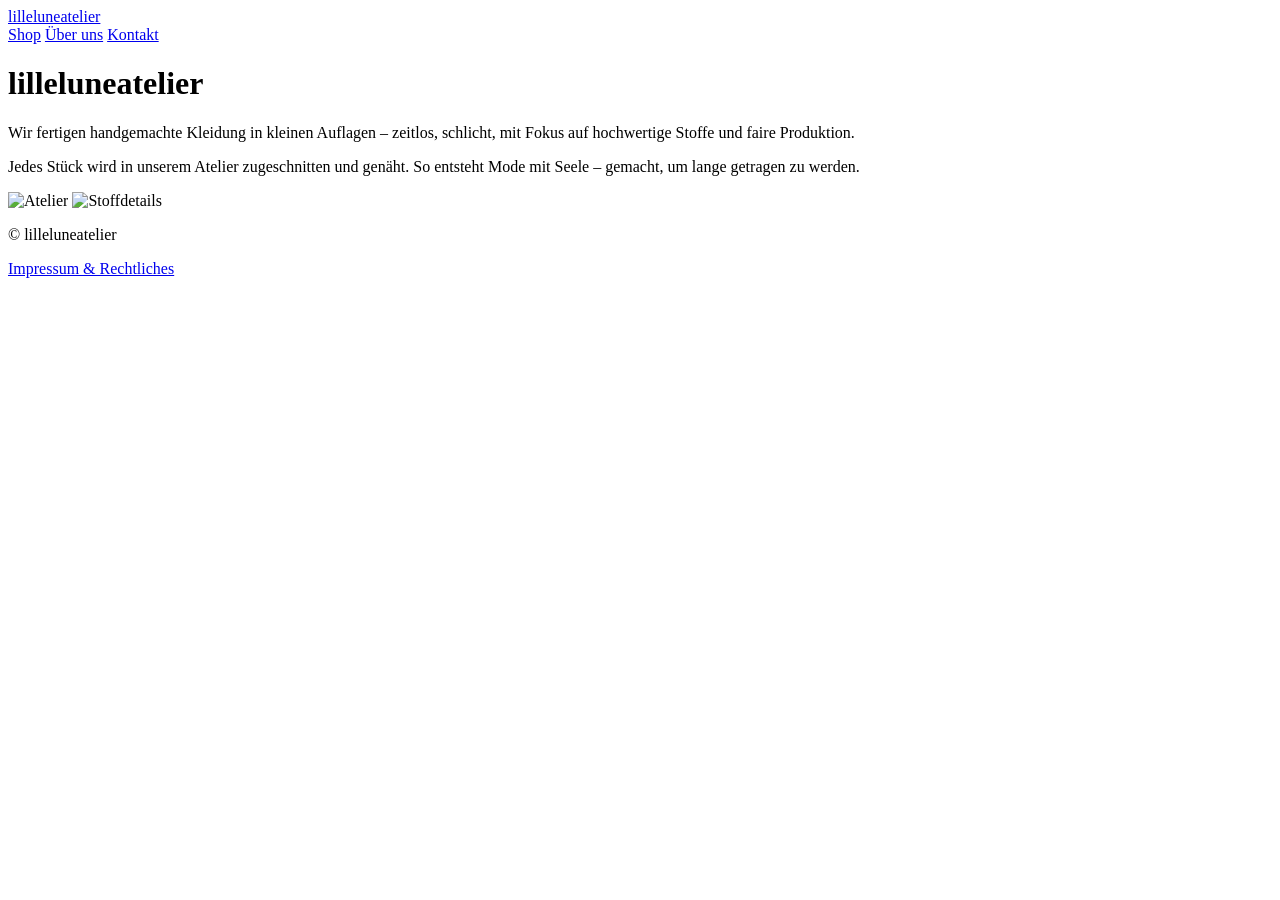
==== about.html @ 3cf4e536 "Create about.html" ====
<!doctype html>
<html lang="de">
<head>
  <meta charset="utf-8">
  <meta name="viewport" content="width=device-width, initial-scale=1">
  <title>Über uns – lilleluneatelier</title>
  <link rel="stylesheet" href="assets/css/styles.css">
</head>
<body>
<header class="site-header">
  <a class="brand" href="index.html">lilleluneatelier</a>
  <nav class="nav">
    <a href="products.html">Shop</a>
    <a class="active" href="about.html">Über uns</a>
    <a href="contact.html">Kontakt</a>
  </nav>
</header>

<main class="container">
  <h1>lilleluneatelier</h1>
  <p>Wir fertigen handgemachte Kleidung in kleinen Auflagen – zeitlos, schlicht, mit Fokus auf hochwertige Stoffe und faire Produktion.</p>
  <p>Jedes Stück wird in unserem Atelier zugeschnitten und genäht. So entsteht Mode mit Seele – gemacht, um lange getragen zu werden.</p>
  <div class="grid two">
    <img src="assets/img/atelier.jpg" alt="Atelier">
    <img src="assets/img/details.jpg" alt="Stoffdetails">
  </div>
</main>

<footer class="site-footer">
  <p>© <span id="year"></span> lilleluneatelier</p>
  <nav><a href="legal.html">Impressum & Rechtliches</a></nav>
</footer>
<script src="assets/js/app.js"></script>
</body>
</html>
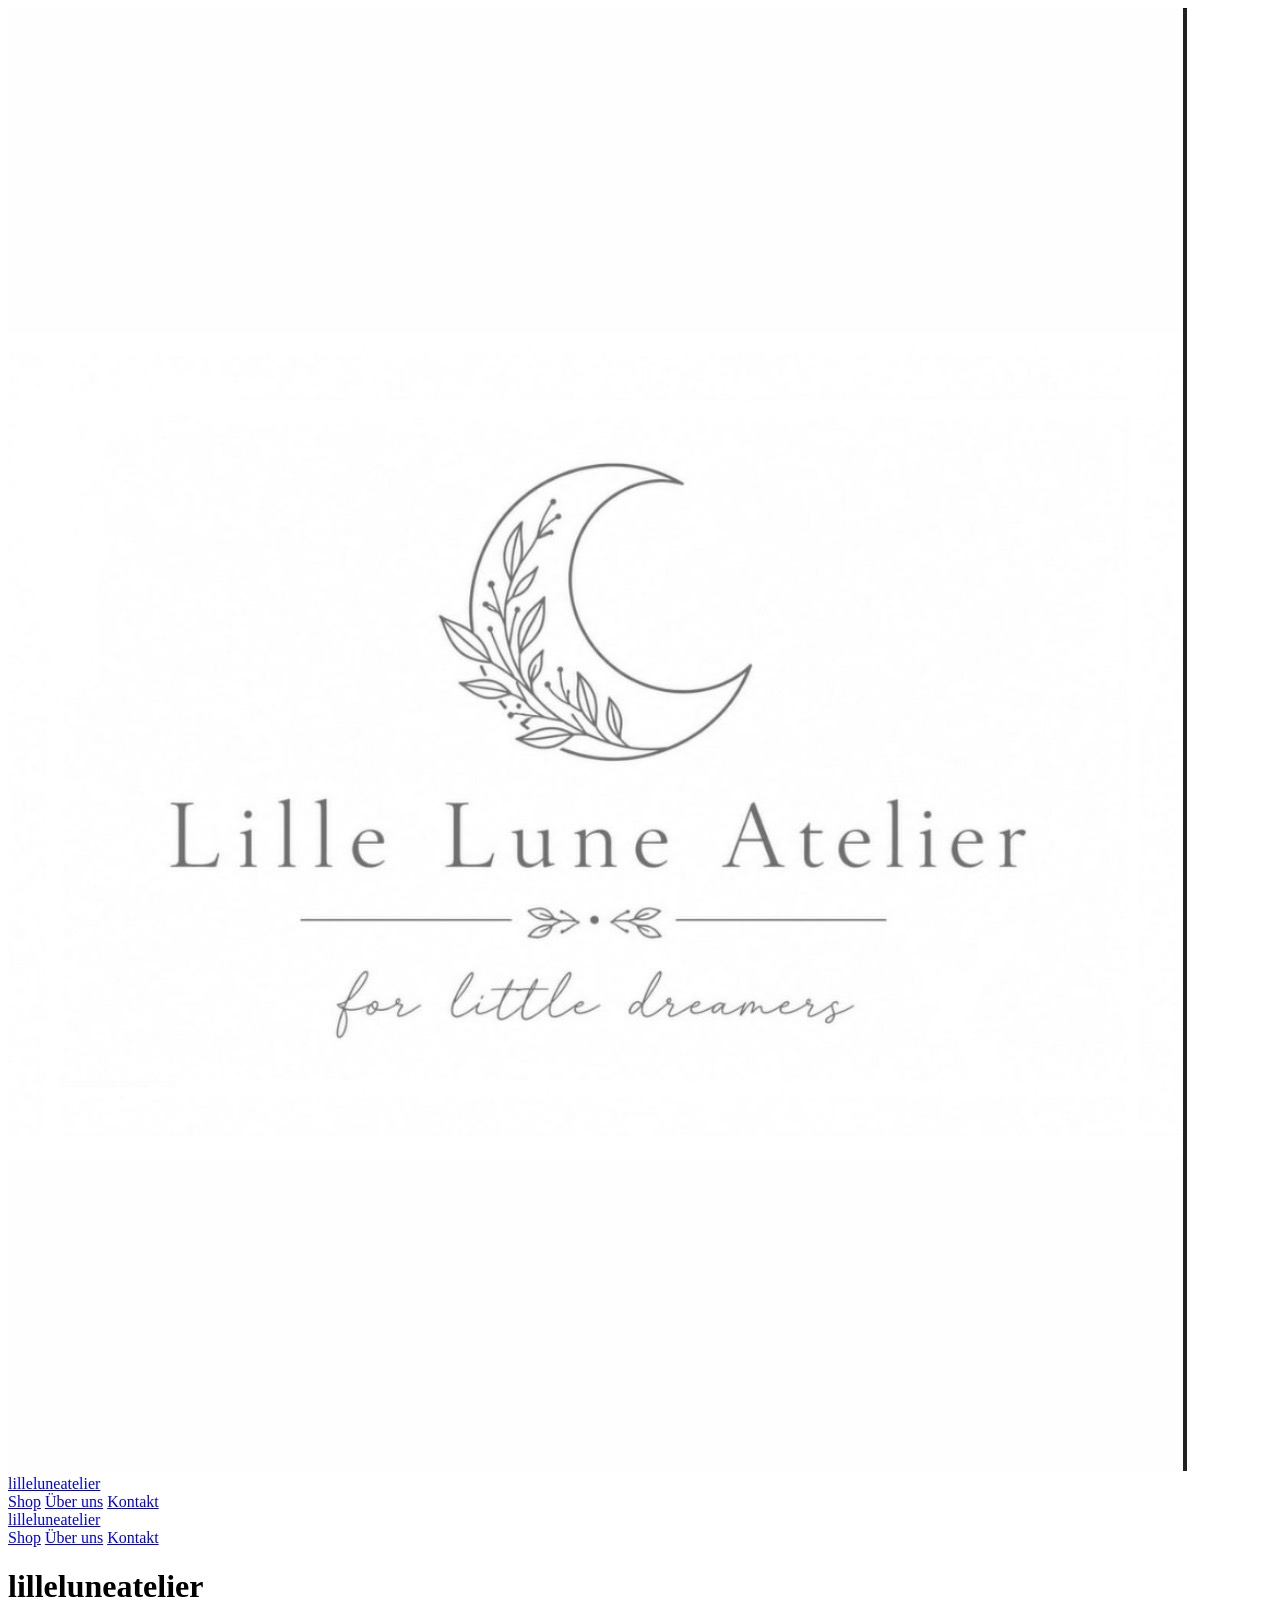
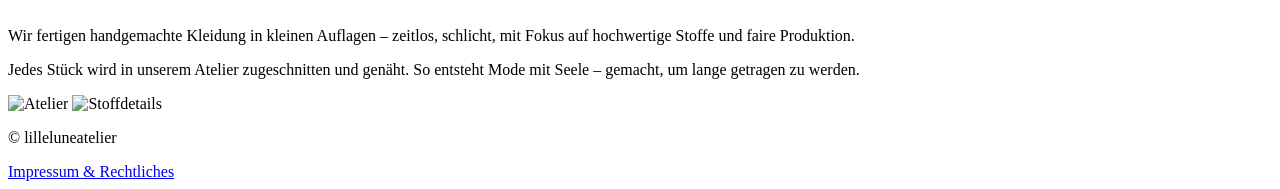
==== commit fdab3891: "Update about.html" ====
--- a/about.html
+++ b/about.html
@@ -1,11 +1,16 @@
 <!doctype html>
 <html lang="de">
-<head>
-  <meta charset="utf-8">
-  <meta name="viewport" content="width=device-width, initial-scale=1">
-  <title>Über uns – lilleluneatelier</title>
-  <link rel="stylesheet" href="assets/css/styles.css">
-</head>
+<header class="site-header">
+  <a class="brand" href="index.html">
+    <img class="brand-logo" src="assets/img/logo.jpg" alt="lilleluneatelier Logo">
+    <span class="brand-text">lilleluneatelier</span>
+  </a>
+  <nav class="nav">
+    <a href="products.html">Shop</a>
+    <a href="about.html">Über uns</a>
+    <a href="contact.html">Kontakt</a>
+  </nav>
+</header>
 <body>
 <header class="site-header">
   <a class="brand" href="index.html">lilleluneatelier</a>
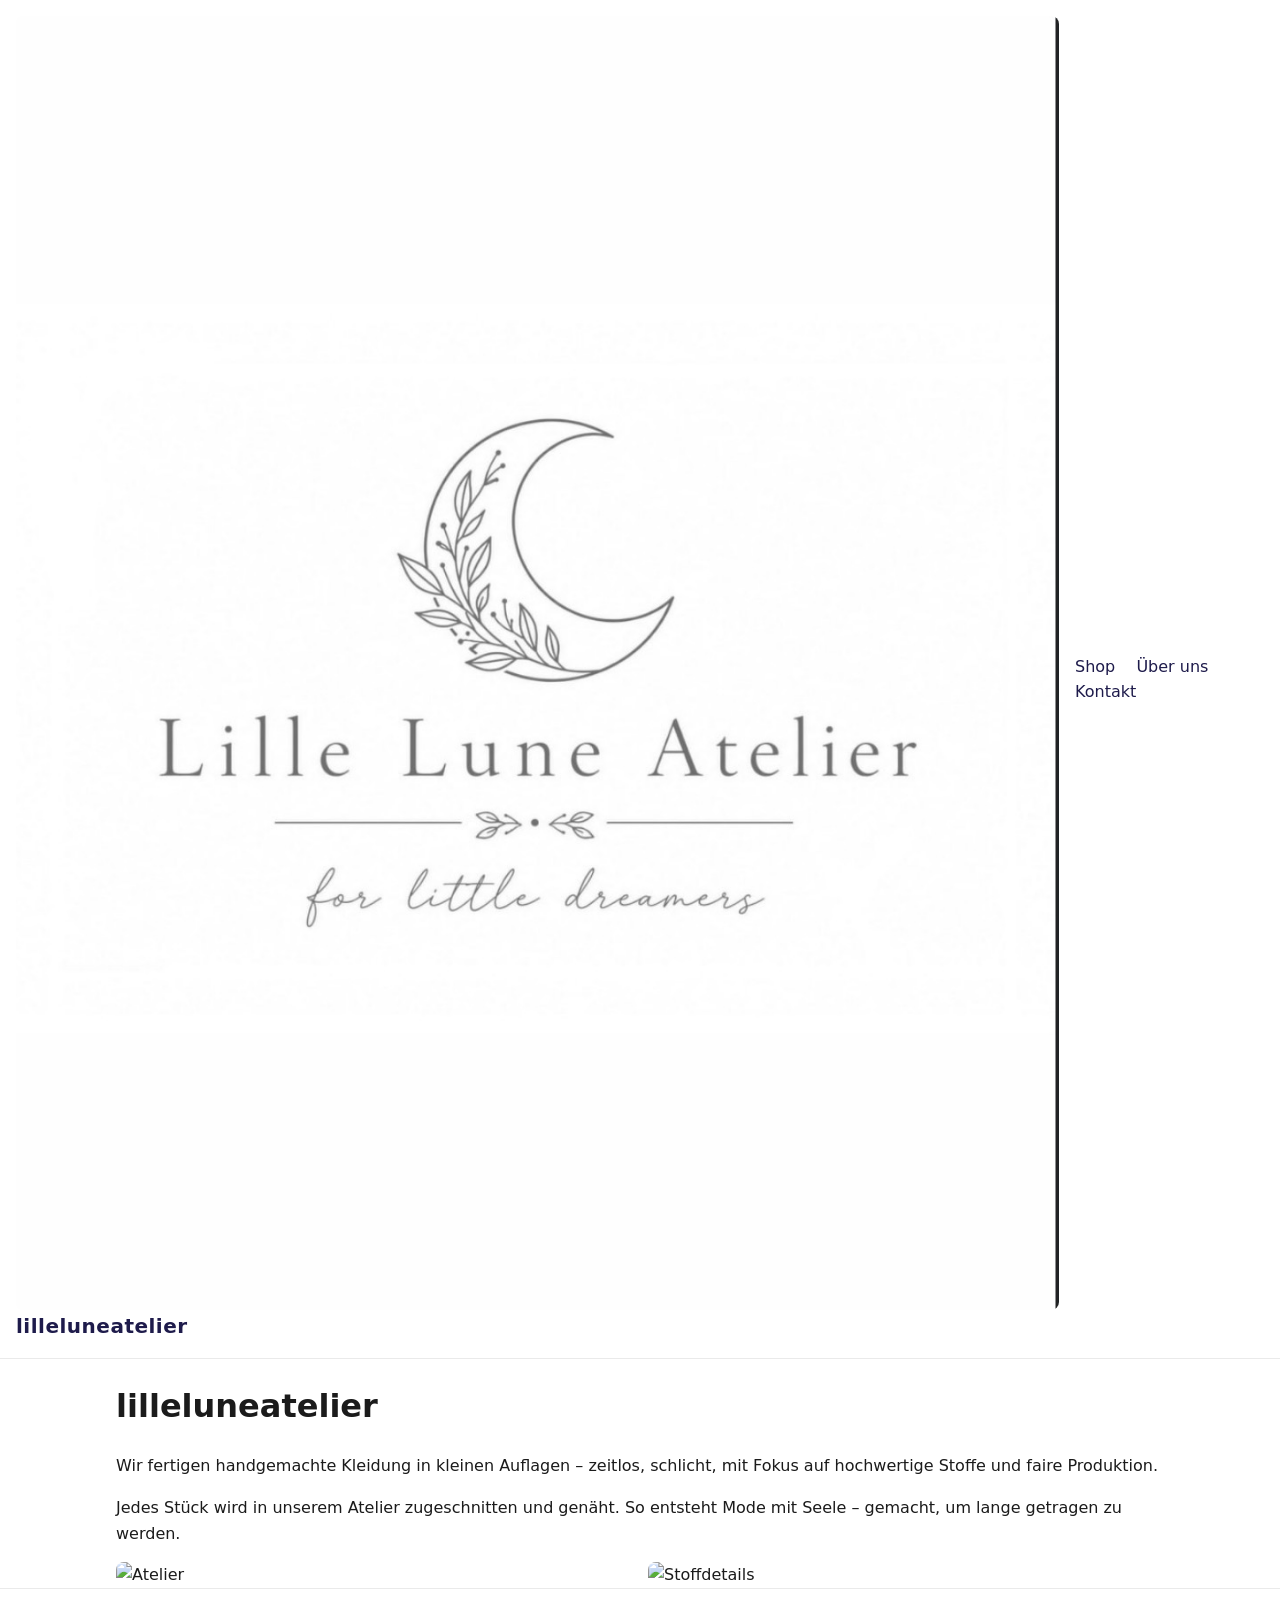
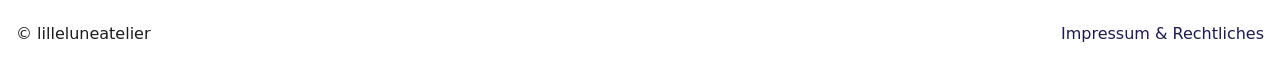
==== commit 3b509d65: "Update about.html" ====
--- a/about.html
+++ b/about.html
@@ -1,5 +1,12 @@
 <!doctype html>
 <html lang="de">
+<head>
+  <meta charset="utf-8">
+  <meta name="viewport" content="width=device-width, initial-scale=1">
+  <title>Über uns – lilleluneatelier</title>
+  <link rel="stylesheet" href="assets/css/styles.css">
+</head>
+<body>
 <header class="site-header">
   <a class="brand" href="index.html">
     <img class="brand-logo" src="assets/img/logo.jpg" alt="lilleluneatelier Logo">
@@ -11,14 +18,6 @@
     <a href="contact.html">Kontakt</a>
   </nav>
 </header>
-<body>
-<header class="site-header">
-  <a class="brand" href="index.html">lilleluneatelier</a>
-  <nav class="nav">
-    <a href="products.html">Shop</a>
-    <a class="active" href="about.html">Über uns</a>
-    <a href="contact.html">Kontakt</a>
-  </nav>
 </header>
 
 <main class="container">
--- a/assets/css/styles.css
+++ b/assets/css/styles.css
@@ -0,0 +1,51 @@
+:root{
+  --bg:#fff;
+  --text:#1b1b1b;
+  --muted:#6b6b6b;
+  --brand:#1e1b4b; /* tiefes Indigo */
+  --brand-acc:#bfa8ff; /* zartes Lavendel */
+  --border:#eaeaea;
+}
+*{box-sizing:border-box}
+html,body{margin:0;padding:0}
+body{
+  font-family:"Plus Jakarta Sans",system-ui,-apple-system,Segoe UI,Roboto,Arial,sans-serif;
+  color:var(--text); background:var(--bg); line-height:1.6;
+}
+a{color:var(--brand); text-decoration:none}
+img{max-width:100%; display:block; border-radius:8px}
+.container{max-width:1080px; margin:0 auto; padding:0 16px}
+.site-header,.site-footer{display:flex; align-items:center; justify-content:space-between; padding:16px}
+.site-header{border-bottom:1px solid var(--border); position:sticky; top:0; background:#fff; z-index:10}
+.brand{font-weight:700; font-size:20px; letter-spacing:.5px}
+.nav a{margin-left:16px}
+.nav a.active{font-weight:700}
+.hero{display:grid; grid-template-columns:1.1fr .9fr; gap:24px; padding:48px 16px; border-bottom:1px solid var(--border)}
+.hero-inner h1{font-size:40px; line-height:1.1; margin:0 0 12px}
+.hero-inner p{color:var(--muted); margin:0 0 16px}
+.hero-image{background:linear-gradient(135deg, #f7f4ff, #fff); border-radius:16px; min-height:280px}
+.btn{display:inline-block; padding:12px 18px; border:1px solid var(--brand); border-radius:999px; color:#fff; background:var(--brand)}
+.btn:hover{opacity:.9}
+.btn-primary{background:var(--brand); border-color:var(--brand)}
+.center{text-align:center; margin-top:16px}
+.grid{display:grid; gap:16px}
+.products-grid{grid-template-columns:repeat(4,1fr)}
+.two{grid-template-columns:repeat(2,1fr)}
+@media (max-width:980px){ .products-grid{grid-template-columns:repeat(3,1fr)} .hero{grid-template-columns:1fr} }
+@media (max-width:680px){ .products-grid{grid-template-columns:repeat(2,1fr)} }
+.card{border:1px solid var(--border); padding:12px; border-radius:12px; display:flex; flex-direction:column; gap:8px}
+.price{font-weight:700}
+.filters{display:flex; gap:8px; flex-wrap:wrap; margin:8px 0 16px}
+.filters select,.filters input{padding:10px; border:1px solid var(--border); border-radius:8px}
+.usp{display:grid; grid-template-columns:repeat(3,1fr); gap:16px; margin:48px auto}
+.usp .usp-item{border:1px dashed var(--border); border-radius:12px; padding:16px}
+.product-page{display:grid; grid-template-columns:1.1fr .9fr; gap:24px}
+@media (max-width:880px){ .product-page{grid-template-columns:1fr} }
+.options label{display:block; margin:12px 0}
+.options select{padding:10px; border:1px solid var(--border); border-radius:8px; width:100%}
+.actions{margin:12px 0 4px}
+.thumbs{display:flex; gap:8px; margin-top:8px}
+.thumbs img{width:72px; height:72px; object-fit:cover; cursor:pointer; border:1px solid var(--border)}
+.site-footer{border-top:1px solid var(--border)}
+.form-msg{min-height:1.2em; color:var(--brand)}
+.hint{color:var(--muted); font-size:14px}
